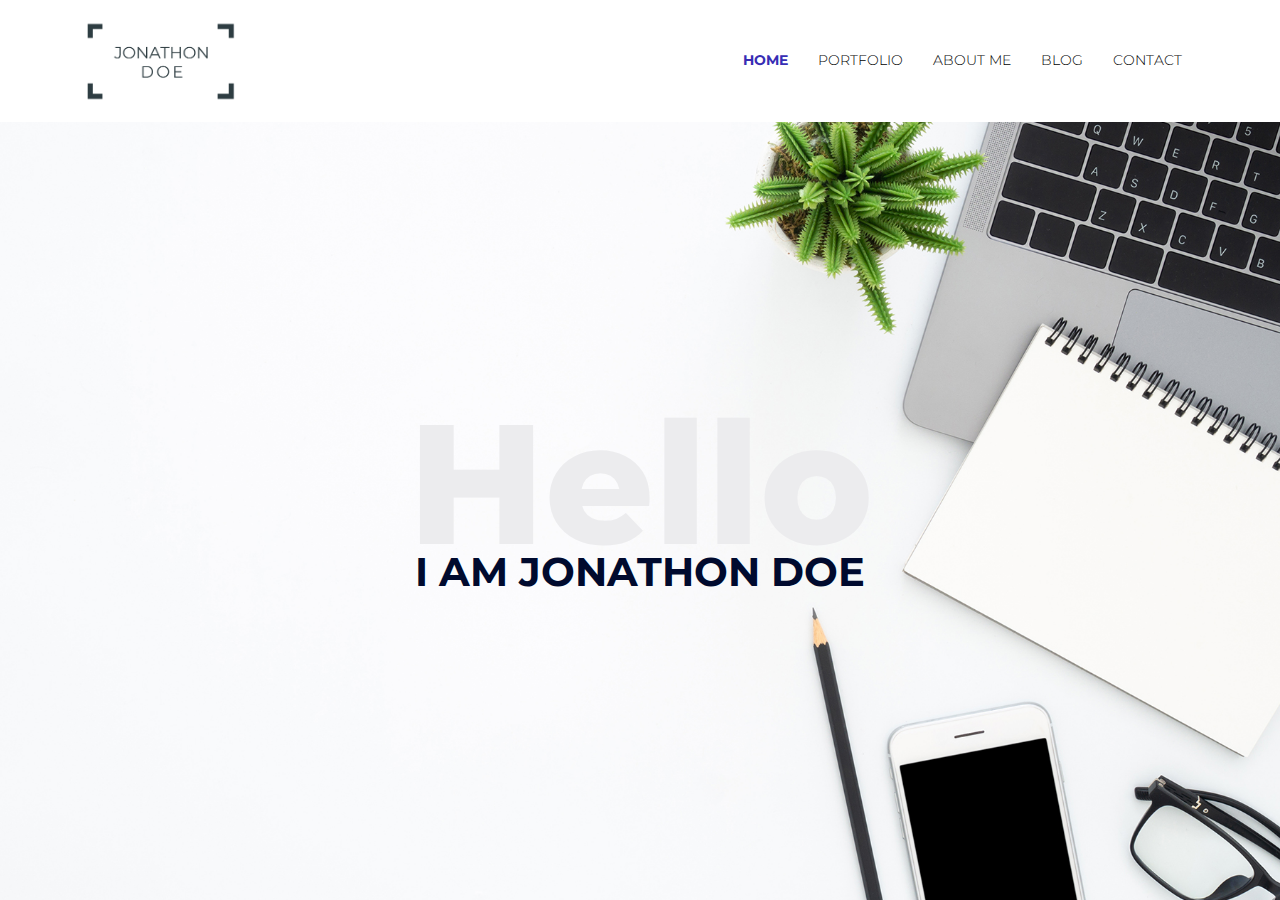
==== index.html @ 5173d820 "1a classe Rida PSD" ====
<!DOCTYPE html>
<html>
<head>
    <meta charset="utf-8">
    <title>HOME - Rida Portfolio</title>
    
    <!-- Viewport - make responsive web -->
    <meta name="viewport" content="width=device-width, initial-scale=1.0">
    
    <!-- link all css-->
    <!-- Bootstrap / Font Awesome / my styles -->
    <link rel="stylesheet" href="css/bootstrap.min.css">
    <link rel="stylesheet" href="css/all.min.css">
    <link rel="stylesheet" href="css/style.css">
    
    <!-- Link all javascripts-->
    <!-- jQuery / my functions -->
    <script src="js/jquery.min.js" type="text/javascript"></script>
    <script src="js/main.js" type="text/javascript"></script>
</head>
<body>
    <header>
        <div class="container">
            <div class="row align-items-center">
                <div class="col-3 logo">
                    <img src="img/logo.png" alt="Logo Rida">
                </div>
                <div class="col-9 text-right">
                    <nav>
                        <ul>
                            <li><a href="index.html" class="active">HOME</a></li>
                            <li><a href="">Portfolio</a></li>
                            <li><a href="">About me</a></li>
                            <li><a href="">Blog</a></li>
                            <li><a href="">Contact</a></li>
                        </ul>
                    </nav>
                    <div class="burguer">
                        <i class="fas fa-bars"></i>
                    </div>
                </div>
            </div>
        </div>
    </header>
    <main class="bg-home">
        <div class="container">
            <div class="row home align-items-center">
                <div class="col-12 text-center">
                    <h2>Hello</h2>
                    <h1>I am Jonathon Doe</h1>
                </div>
            </div>
        </div>
    </main>
</body>
</html>
---- css/style.css ----
@import url('https://fonts.googleapis.com/css?family=Montserrat:300,400,400i,700,800&display=swap');

/* ESTILS GENERALS */

body{
    margin: 0;
    font-family: 'Montserrat';
    font-weight: 300;
    font-size: 14px;
}
img{
    width: 100%;
}
a:hover{
    text-decoration: none;
    font-weight: 400;
    color: #372db4;
}
a{
    color: black;
}

/*HEADER*/
header{
    padding: 20px 0;
}
header .logo img{
    max-width: 150px;
}
header nav{
    text-align: right;
    position: fixed;
    top:75px;
    left: 0;
    width: 100%;
    height: calc(100vh - 75px);
    background: #372db4;
    z-index: 10;
    display: flex;
    align-items: center;
    transition: all 0.8s;
}
header nav.hide{
    left: -100%;
}
header nav ul{
    width: 100%;
    margin: 0;
    padding: 0;
    text-align: center;
}
header li{
    display: block;
    margin: 15px 0;
}
header li a{
    font-size: 18px;
    padding: 5px 8px;
    text-transform: uppercase;
    color: rgba(255,255,255,0.8);
}
header li a:hover{
    color: white;
}
header li a.active{
    color: white;
    font-weight: 700;
}

/*MAIN HOME*/
main.bg-home{
    background-image: url(../img/home.jpg);
    background-repeat: no-repeat;
    background-size: cover;
    background-position: right;
}
main .home{
    /* calucluem el 100% de la pantalla - header*/
    min-height: calc(100vh - 122px);
}
main .home h2{
    font-weight: 800;
    color: #ececee;
    font-size: 90px;
    margin: 0;
    line-height: 65px;
}
main .home h1{
    font-weight: 700;
    color: #000a2e;
    text-transform: uppercase;
    font-size: 21px;
}
/*a partir de 768px aplica el seguent estil*/
@media screen and (min-width:768px){
    header nav{
        position: relative;
        background: none;
        height: auto;
        top: auto;
    }
    header nav ul{
        text-align: right;
    }
    header nav li{
        display:  inline-block;
        margin: 0 5px;
    }
    header li a{
        font-size: 14px;
        color: black;
    }
    header li a.active{
        color: #372db4;
    }
    header li a:hover{
        color: #372db4;
    }
    header .burguer{
        display: none;
    }
    main.bg-home{
       background-position: center center; 
    }
    main .home h2{
        font-size: 170px; 
        line-height: 130px;
    }
    main .home h1{
        font-size: 40px;
    }
}
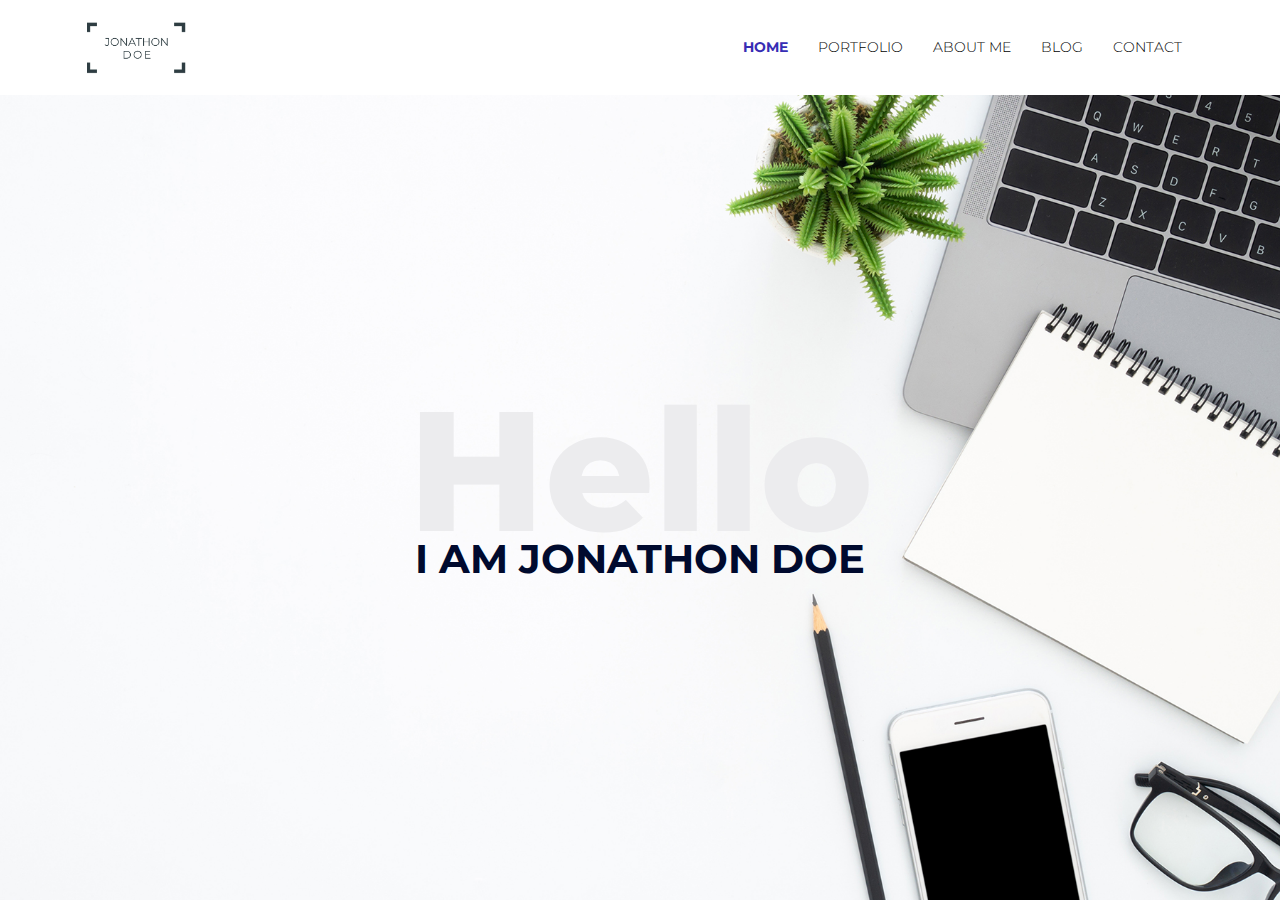
==== commit f10752e3: "day 2 - about - portfolio / single - contact" ====
--- a/index.html
+++ b/index.html
@@ -26,10 +26,10 @@
                     <img src="img/logo.png" alt="Logo Rida">
                 </div>
                 <div class="col-9 text-right">
-                    <nav>
+                    <nav class="hide">
                         <ul>
                             <li><a href="index.html" class="active">HOME</a></li>
-                            <li><a href="">Portfolio</a></li>
+                            <li><a href="portfolio.html">Portfolio</a></li>
                             <li><a href="">About me</a></li>
                             <li><a href="">Blog</a></li>
                             <li><a href="">Contact</a></li>
--- a/css/style.css
+++ b/css/style.css
@@ -19,21 +19,52 @@
 a{
     color: black;
 }
+.line{
+    background: #e1e1e1;
+    height: 1px;
+    width: 100%;
+}
+.line .circle{
+    display: inline-block;
+    height: 8px;
+    width: 8px;
+    border-radius: 8px;
+    position: absolute;
+    margin-top: -4px;
+    background-color: #362cb1;
+}
+.page-header h1{
+    font-size: 22px;
+    font-weight: 700;
+    color: #000;
+    text-transform: uppercase;
+}
+.page-header h2{
+    font-weight: 400;
+    color: #a8a8a8;
+    font-size: 15px;
+    text-transform: uppercase;
+    margin-bottom: 15px;
+}
+main{
+    padding: 60px 0;
+}
 
 /*HEADER*/
 header{
     padding: 20px 0;
 }
 header .logo img{
-    max-width: 150px;
+    max-height: 55px;
+    width: auto;
 }
 header nav{
     text-align: right;
     position: fixed;
-    top:75px;
+    top:95px;
     left: 0;
     width: 100%;
-    height: calc(100vh - 75px);
+    height: calc(100vh - 95px);
     background: #372db4;
     z-index: 10;
     display: flex;
@@ -76,7 +107,7 @@
 }
 main .home{
     /* calucluem el 100% de la pantalla - header*/
-    min-height: calc(100vh - 122px);
+    min-height: calc(100vh - 215px);
 }
 main .home h2{
     font-weight: 800;
@@ -90,6 +121,247 @@
     color: #000a2e;
     text-transform: uppercase;
     font-size: 21px;
+}
+
+/*PORTFOLIO*/
+main .portfolio{
+    padding: 30px 0;
+    overflow: hidden;
+}
+main .portfolio .filter{
+    padding: 20px 0;
+    margin-bottom: 10px;
+}
+main .portfolio .filter span{
+    text-transform: uppercase;
+    color: #7d7d7d;
+    font-size: 12px;
+    margin-right: 5px;
+    padding: 7px 12px;
+    cursor: pointer;
+}
+main .portfolio .filter span:hover{
+    color:#454545;
+}
+main .portfolio .filter span.active{
+    border: 1px solid #454545;
+}
+main .portfolio .items{
+    padding: 0 15px;
+}
+main .portfolio .items .global{
+    position: relative;
+    text-align: center;
+    margin-bottom: 30px;
+}
+main .portfolio .items .overlay{
+    position: absolute;
+    top: 0;
+    left: 0;
+    width: 100%;
+    height: 100%;
+    background: rgba(255,255,255,.9);
+    display: flex;
+    flex-wrap: wrap;
+    align-items: center;
+    align-content: center;
+    opacity: 0;
+    transition: all .5s;
+}
+main .portfolio .global:hover .overlay{
+   opacity: 1; 
+}
+main .portfolio .global h2{
+    font-size: 14px;
+    font-weight: 700;
+    width: 100%;
+    text-transform: uppercase;
+}
+main .portfolio .global p{
+    font-size: 12px;
+    width: 100%;
+    color:#2f2f2f;
+}
+main .portfolio .global h3{
+    font-size: 11px;
+    width:100%;
+    text-transform: uppercase;
+}
+
+/*PORTFOLIO SINGLE*/
+main .portfolio-single{
+    padding: 50px 0 30px;
+}
+main .portfolio-single h2{
+    font-weight: 700;
+    color: black;
+    font-size: 25px;
+    margin-bottom: 20px;
+    text-transform: uppercase;
+}
+main .portfolio-single p.description{
+    font-size: 13px;
+    color: #5a5a5a;
+    line-height: 24px;
+}
+main .portfolio-single p{
+    font-size: 13px;
+    margin-bottom: 7px;
+}
+main .portfolio-single b{
+    font-weight: 700;
+}
+main .portfolio-single h3{
+    font-size: 16px;
+    font-weight: 700;
+    text-transform: uppercase;
+    margin-top: 40px;
+    margin-bottom: 20px;
+}
+main .portfolio-single .btn{
+    border:2px solid black;
+    border-radius: 0;
+    font-size: 12px;
+    margin-top:15px;
+    font-weight: 600;
+    padding: 10px 20px;
+}
+main .gallery{
+    margin-top: 60px;
+}
+main .gallery .slick-arrow{
+    z-index: 10;
+}
+main .gallery .prev{
+    left: 0;
+    position: absolute;
+    top:45%;
+    color: white;
+    border:1px solid white;display: inline-block;
+    width: 30px;
+    height: 30px;
+    text-align: center;
+    padding-top: 4px;
+}
+main .gallery .next{
+    right: 0;
+    position: absolute;
+    top:45%;
+    color: white;
+    border:1px solid white;display: inline-block;
+    width: 30px;
+    height: 30px;
+    text-align: center;
+    padding-top: 4px;
+}
+
+/*CONTACT*/
+main .contact{
+    padding: 50px 0;
+}
+main .contact p{
+    font-size: 13px;
+    color: #4c4c4c;
+}
+main .contact .form, main .contact .info{
+    margin-top: 30px;
+}
+main .contact .info{
+    padding-left: 15px;
+}
+main .contact .form-control{
+    border-radius: 0;
+    margin-bottom: 30px;
+    font-size: 13px;
+    padding: 8px 20px;
+}
+main .contact .btn{
+    border-radius: 0;
+    border:2px solid black;
+    padding: 8px 25px;
+    font-size: 12px;
+    text-transform: uppercase;
+    font-weight: 600;
+}
+main .contact .c-info{
+    padding-bottom: 5px;
+    border-bottom: 1px solid #eaeaea;
+    margin-bottom: 20px;
+}
+main .contact .c-info h4{
+    text-transform: uppercase;
+    font-weight: 700;
+    font-size: 13px;
+    margin-bottom: 15px;
+}
+main .contact .c-info p{
+    font-size: 12px;
+}
+main .mapa{
+    padding: 0;
+    margin-top: 30px;
+}
+main .mapa iframe{
+    width: 100%;
+}
+
+/*ABOUT*/
+main .about{
+    padding: 50px 0;
+}
+main .about p{
+    font-size: 13px;
+    margin-bottom: 5px;
+}
+main .about p b{
+    font-weight: 700;
+}
+main .about hr{
+    padding: 0 15px;
+    margin-bottom: 35px;
+}
+main .about .text{
+    margin-bottom: 20px;
+}
+main .about .btn{
+    margin: 25px 0 15px;
+    border: 2px solid black;
+    border-radius: 0;
+    margin-right: 15px;
+    font-size: 12px;
+    font-weight: 700;
+    padding: 8px 20px;
+}
+
+main .skills{
+    padding: 50px 0;
+    background-color: #f7f7f7;
+}
+main .skills .my-skills{
+    padding: 40px 0 20px;
+}
+main .my-skills p{
+    margin-bottom: 10px;
+    font-size: 12px;
+    font-weight: 500;
+    text-transform: uppercase;
+}
+main .my-skills .progress{
+    height: 3px;
+    margin-bottom: 40px;
+}
+main .my-skills .progress-bar{
+    background-color: black;
+}
+
+/*FOOTER*/
+footer{
+    padding: 0px 0 20px;
+}
+footer p{
+    font-size: 11px;
+    color: #9f9f9f;
+    margin-bottom: 0;
 }
 /*a partir de 768px aplica el seguent estil*/
 @media screen and (min-width:768px){
@@ -99,6 +371,9 @@
         height: auto;
         top: auto;
     }
+    header nav.hide{
+        left: auto;
+    }
     header nav ul{
         text-align: right;
     }
@@ -122,6 +397,9 @@
     main.bg-home{
        background-position: center center; 
     }
+    main .portfolio .items{
+        padding: 0;
+    }
     main .home h2{
         font-size: 170px; 
         line-height: 130px;
@@ -129,7 +407,11 @@
     main .home h1{
         font-size: 40px;
     }
-}
-
-
-
+    
+    main .contact .info{
+        padding-left: 50px;
+    }
+}
+
+
+
